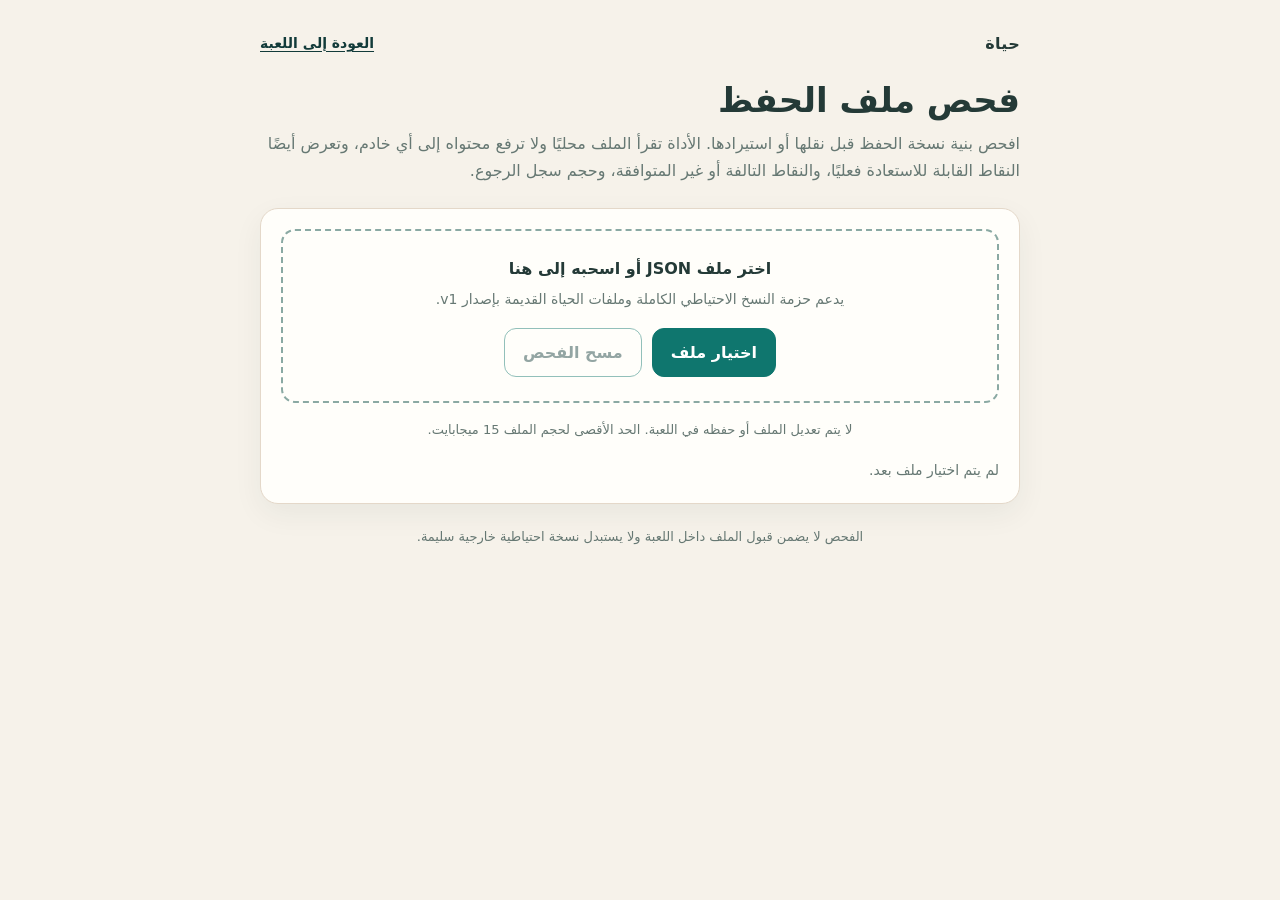
==== backup-check.html @ 65b22ee5 "test: capture and document Hayah visual identity v195" ====
<!doctype html>
<html lang="ar" dir="rtl">
<head>
  <meta charset="utf-8">
  <meta name="viewport" content="width=device-width, initial-scale=1, viewport-fit=cover">
  <meta name="theme-color" content="#123b3a">
  <meta name="description" content="أداة محلية لفحص البنية الأساسية لملفات حفظ حياة قبل الاستيراد.">
  <title>فحص ملف الحفظ | حياة</title>
  <style>
    :root {
      color-scheme: light;
      --page: #f6f2ea;
      --surface: #fffefa;
      --ink: #243a37;
      --muted: #667873;
      --line: #e4d8c9;
      --brand: #0f766e;
      --brand-strong: #123b3a;
      --good: #17613f;
      --bad: #9b3434;
      --warn: #805b17;
    }
    * { box-sizing: border-box; }
    body {
      margin: 0;
      min-height: 100vh;
      background: var(--page);
      color: var(--ink);
      font: 16px/1.7 system-ui, -apple-system, "Segoe UI", sans-serif;
    }
    main { width: min(100% - 28px, 760px); margin: 0 auto; padding: 30px 0 44px; }
    .topline { display: flex; align-items: center; justify-content: space-between; gap: 16px; margin-bottom: 22px; }
    .brand { font-weight: 900; letter-spacing: .02em; }
    a { color: var(--brand-strong); text-underline-offset: 3px; }
    .back-link { font-size: 14px; font-weight: 700; }
    h1 { margin: 0 0 8px; font-size: clamp(25px, 5vw, 34px); line-height: 1.25; }
    .intro { color: var(--muted); margin: 0 0 24px; }
    .panel, .report-card {
      background: var(--surface);
      border: 1px solid var(--line);
      border-radius: 18px;
      padding: 20px;
      box-shadow: 0 10px 30px rgba(17, 59, 54, .06);
    }
    .drop-zone {
      border: 2px dashed #8aa9a3;
      border-radius: 14px;
      padding: 24px 16px;
      text-align: center;
      transition: border-color .15s ease, background .15s ease;
    }
    .drop-zone.is-dragging { border-color: var(--brand); background: #eef8f5; }
    .drop-title { font-weight: 800; margin: 0 0 6px; }
    .muted { color: var(--muted); margin: 0; font-size: 14px; }
    .actions { display: flex; flex-wrap: wrap; justify-content: center; gap: 10px; margin-top: 16px; }
    .button {
      display: inline-flex;
      min-height: 46px;
      align-items: center;
      justify-content: center;
      padding: 10px 18px;
      border: 1px solid var(--brand);
      border-radius: 12px;
      background: var(--brand);
      color: #fff;
      font: inherit;
      font-weight: 800;
      text-decoration: none;
      cursor: pointer;
    }
    .button.secondary { background: transparent; color: var(--brand-strong); }
    .button:disabled { opacity: .45; cursor: not-allowed; }
    .file-input {
      position: absolute;
      width: 1px;
      height: 1px;
      padding: 0;
      margin: -1px;
      overflow: hidden;
      clip: rect(0, 0, 0, 0);
      white-space: nowrap;
      border: 0;
    }
    .file-input:focus-visible + .button { outline: 3px solid var(--brand); outline-offset: 3px; }
    .privacy-note { margin: 16px 0 0; color: var(--muted); font-size: 13px; text-align: center; }
    #backupResult { margin-top: 18px; }
    .report-card { padding: 18px; }
    .report-valid { border-color: #8fc5a3; }
    .report-invalid { border-color: #e0a09b; }
    .report-note { border-color: var(--line); }
    .report-status { margin: 0 0 14px; font-size: 18px; font-weight: 900; }
    .report-valid .report-status { color: var(--good); }
    .report-invalid .report-status { color: var(--bad); }
    .report-facts { display: grid; grid-template-columns: minmax(0, 1fr) minmax(0, 1.4fr); gap: 8px 14px; margin: 0; }
    .report-facts dt { color: var(--muted); }
    .report-facts dd { margin: 0; overflow-wrap: anywhere; font-weight: 700; }
    .report-errors-title, .report-warnings-title { margin: 18px 0 6px; font-size: 15px; }
    .report-errors-title { color: var(--bad); }
    .report-warnings-title { color: var(--warn); }
    .report-errors, .report-warnings { margin: 0; padding-inline-start: 22px; }
    .report-errors { color: var(--bad); }
    .report-warnings { color: var(--warn); }
    .report-disclaimer { margin: 18px 0 0; padding-top: 12px; border-top: 1px solid var(--line); color: var(--muted); font-size: 13px; }
    footer { margin-top: 22px; text-align: center; color: var(--muted); font-size: 13px; }
    :focus-visible { outline: 3px solid var(--brand); outline-offset: 3px; }
    @media (max-width: 480px) {
      main { padding-top: 20px; }
      .panel { padding: 14px; }
      .report-card { padding: 14px; }
      .report-facts { grid-template-columns: 1fr; gap: 2px; }
      .report-facts dd { margin-bottom: 8px; }
    }
    @media (prefers-color-scheme: dark) {
      :root {
        color-scheme: dark;
        --page: #101d1c;
        --surface: #172927;
        --ink: #e7f0ed;
        --muted: #b4c5c0;
        --line: #38504b;
        --brand: #3b9b8d;
        --brand-strong: #9be0d2;
        --good: #9bdbad;
        --bad: #ffaaa2;
        --warn: #f0cb7d;
      }
      .drop-zone.is-dragging { background: #193b35; }
      .button { color: #071d1a; }
      .button.secondary { color: var(--brand-strong); }
      .report-valid { border-color: #477d59; }
      .report-invalid { border-color: #8e4e4a; }
    }
    @media (prefers-reduced-motion: reduce) {
      *, *::before, *::after { transition: none !important; scroll-behavior: auto !important; }
    }
  </style>
</head>
<body>
  <main>
    <div class="topline">
      <span class="brand">حياة</span>
      <a class="back-link" href="./index.html">العودة إلى اللعبة</a>
    </div>
    <h1>فحص ملف الحفظ</h1>
    <p class="intro">افحص بنية نسخة الحفظ قبل نقلها أو استيرادها. الأداة تقرأ الملف محليًا ولا ترفع محتواه إلى أي خادم، وتعرض أيضًا النقاط القابلة للاستعادة فعليًا، والنقاط التالفة أو غير المتوافقة، وحجم سجل الرجوع.</p>

    <section class="panel" aria-labelledby="dropTitle">
      <div class="drop-zone" id="backupDropZone" role="group" aria-label="منطقة اختيار ملف الحفظ">
        <p class="drop-title" id="dropTitle">اختر ملف JSON أو اسحبه إلى هنا</p>
        <p class="muted">يدعم حزمة النسخ الاحتياطي الكاملة وملفات الحياة القديمة بإصدار v1.</p>
        <div class="actions">
          <input class="file-input" id="backupFile" type="file" accept=".json,application/json" aria-describedby="privacyNote">
          <label class="button" for="backupFile">اختيار ملف</label>
          <button class="button secondary" id="clearBackupCheck" type="button" disabled>مسح الفحص</button>
        </div>
      </div>
      <p class="privacy-note" id="privacyNote">لا يتم تعديل الملف أو حفظه في اللعبة. الحد الأقصى لحجم الملف 15 ميجابايت.</p>
      <div id="backupResult" role="status" aria-live="polite" aria-atomic="true">
        <p class="muted">لم يتم اختيار ملف بعد.</p>
      </div>
    </section>

    <footer>
      <p>الفحص لا يضمن قبول الملف داخل اللعبة ولا يستبدل نسخة احتياطية خارجية سليمة.</p>
    </footer>
    <noscript><p class="report-card report-invalid">يلزم تفعيل JavaScript لفحص الملف محليًا.</p></noscript>
  </main>
  <script src="./backup-check.js"></script>
</body>
</html>
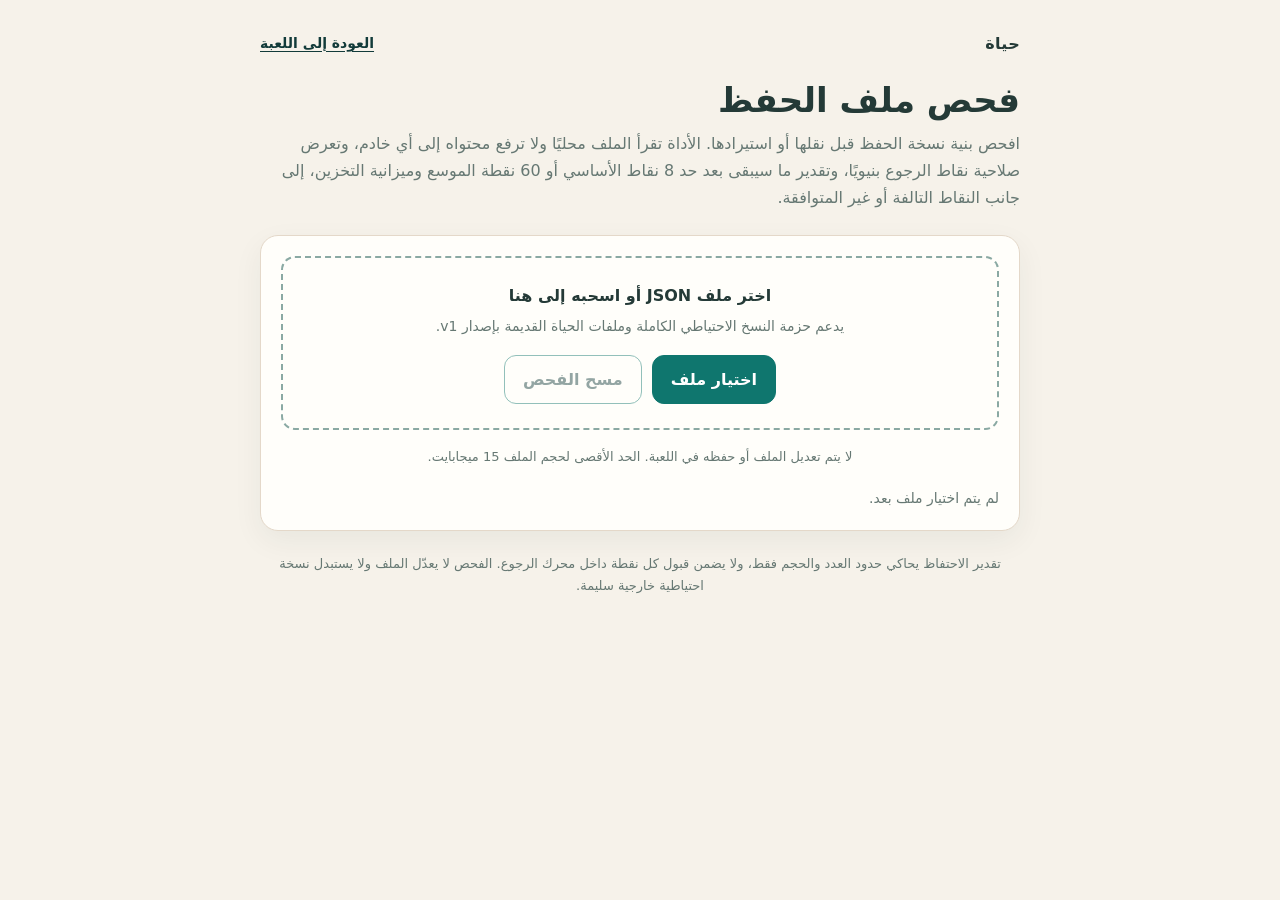
==== commit c81587c6: "Improve backup preflight retention estimates for backup-check.html" ====
--- a/backup-check.html
+++ b/backup-check.html
@@ -94,6 +94,17 @@
     .report-facts { display: grid; grid-template-columns: minmax(0, 1fr) minmax(0, 1.4fr); gap: 8px 14px; margin: 0; }
     .report-facts dt { color: var(--muted); }
     .report-facts dd { margin: 0; overflow-wrap: anywhere; font-weight: 700; }
+    .fingerprint-tools { margin: 18px 0; padding: 14px; border: 1px solid var(--line); border-radius: 14px; background: var(--page); }
+    .fingerprint-tools h3 { margin: 0 0 10px; font-size: 16px; }
+    .fingerprint-field { display: block; margin-top: 12px; }
+    .fingerprint-label { display: block; margin-bottom: 6px; color: var(--muted); font-size: 14px; font-weight: 700; }
+    .fingerprint-value, .fingerprint-expected { display: block; width: 100%; min-height: 46px; padding: 10px 12px; border: 1px solid var(--line); border-radius: 10px; background: var(--surface); color: var(--ink); font: 13px/1.5 ui-monospace, SFMono-Regular, Consolas, monospace; }
+    .fingerprint-value, .fingerprint-expected { direction: ltr; text-align: left; }
+    .fingerprint-actions { display: flex; flex-wrap: wrap; gap: 8px; margin-top: 12px; }
+    .fingerprint-actions .button { flex: 1 1 150px; }
+    .fingerprint-status { min-height: 1.7em; margin: 10px 0 0; color: var(--muted); font-size: 13px; }
+    .fingerprint-status.is-success { color: var(--good); }
+    .fingerprint-status.is-warning { color: var(--warn); }
     .report-errors-title, .report-warnings-title { margin: 18px 0 6px; font-size: 15px; }
     .report-errors-title { color: var(--bad); }
     .report-warnings-title { color: var(--warn); }
@@ -142,7 +153,7 @@
       <a class="back-link" href="./index.html">العودة إلى اللعبة</a>
     </div>
     <h1>فحص ملف الحفظ</h1>
-    <p class="intro">افحص بنية نسخة الحفظ قبل نقلها أو استيرادها. الأداة تقرأ الملف محليًا ولا ترفع محتواه إلى أي خادم، وتعرض أيضًا النقاط القابلة للاستعادة فعليًا، والنقاط التالفة أو غير المتوافقة، وحجم سجل الرجوع.</p>
+    <p class="intro">افحص بنية نسخة الحفظ قبل نقلها أو استيرادها. الأداة تقرأ الملف محليًا ولا ترفع محتواه إلى أي خادم، وتعرض صلاحية نقاط الرجوع بنيويًا، وتقدير ما سيبقى بعد حد 8 نقاط الأساسي أو 60 نقطة الموسع وميزانية التخزين، إلى جانب النقاط التالفة أو غير المتوافقة.</p>
 
     <section class="panel" aria-labelledby="dropTitle">
       <div class="drop-zone" id="backupDropZone" role="group" aria-label="منطقة اختيار ملف الحفظ">
@@ -161,7 +172,7 @@
     </section>
 
     <footer>
-      <p>الفحص لا يضمن قبول الملف داخل اللعبة ولا يستبدل نسخة احتياطية خارجية سليمة.</p>
+      <p>تقدير الاحتفاظ يحاكي حدود العدد والحجم فقط، ولا يضمن قبول كل نقطة داخل محرك الرجوع. الفحص لا يعدّل الملف ولا يستبدل نسخة احتياطية خارجية سليمة.</p>
     </footer>
     <noscript><p class="report-card report-invalid">يلزم تفعيل JavaScript لفحص الملف محليًا.</p></noscript>
   </main>
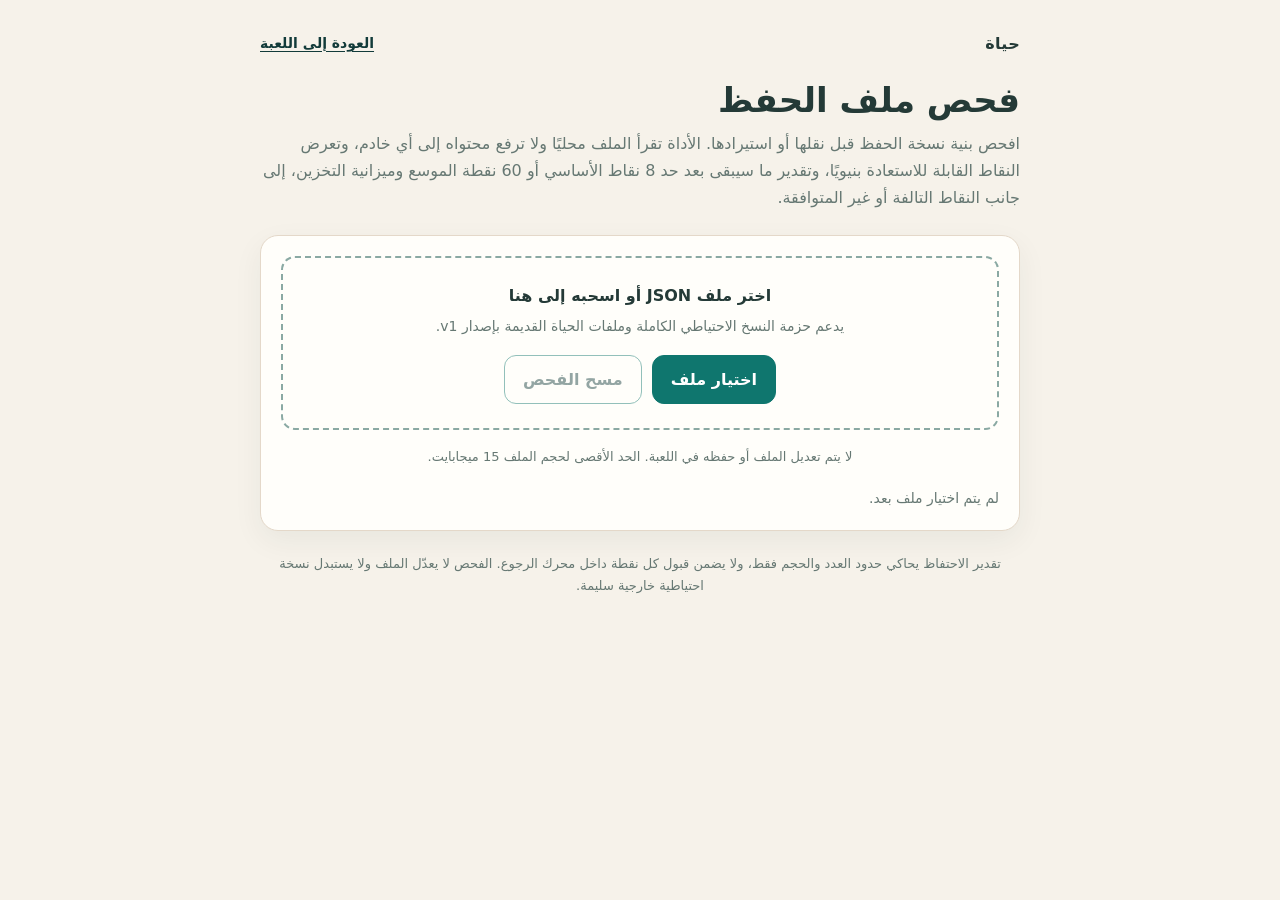
==== commit 82c43d30: "Clarify backup preflight retention estimate" ====
--- a/backup-check.html
+++ b/backup-check.html
@@ -153,7 +153,7 @@
       <a class="back-link" href="./index.html">العودة إلى اللعبة</a>
     </div>
     <h1>فحص ملف الحفظ</h1>
-    <p class="intro">افحص بنية نسخة الحفظ قبل نقلها أو استيرادها. الأداة تقرأ الملف محليًا ولا ترفع محتواه إلى أي خادم، وتعرض صلاحية نقاط الرجوع بنيويًا، وتقدير ما سيبقى بعد حد 8 نقاط الأساسي أو 60 نقطة الموسع وميزانية التخزين، إلى جانب النقاط التالفة أو غير المتوافقة.</p>
+    <p class="intro">افحص بنية نسخة الحفظ قبل نقلها أو استيرادها. الأداة تقرأ الملف محليًا ولا ترفع محتواه إلى أي خادم، وتعرض النقاط القابلة للاستعادة بنيويًا، وتقدير ما سيبقى بعد حد 8 نقاط الأساسي أو 60 نقطة الموسع وميزانية التخزين، إلى جانب النقاط التالفة أو غير المتوافقة.</p>
 
     <section class="panel" aria-labelledby="dropTitle">
       <div class="drop-zone" id="backupDropZone" role="group" aria-label="منطقة اختيار ملف الحفظ">
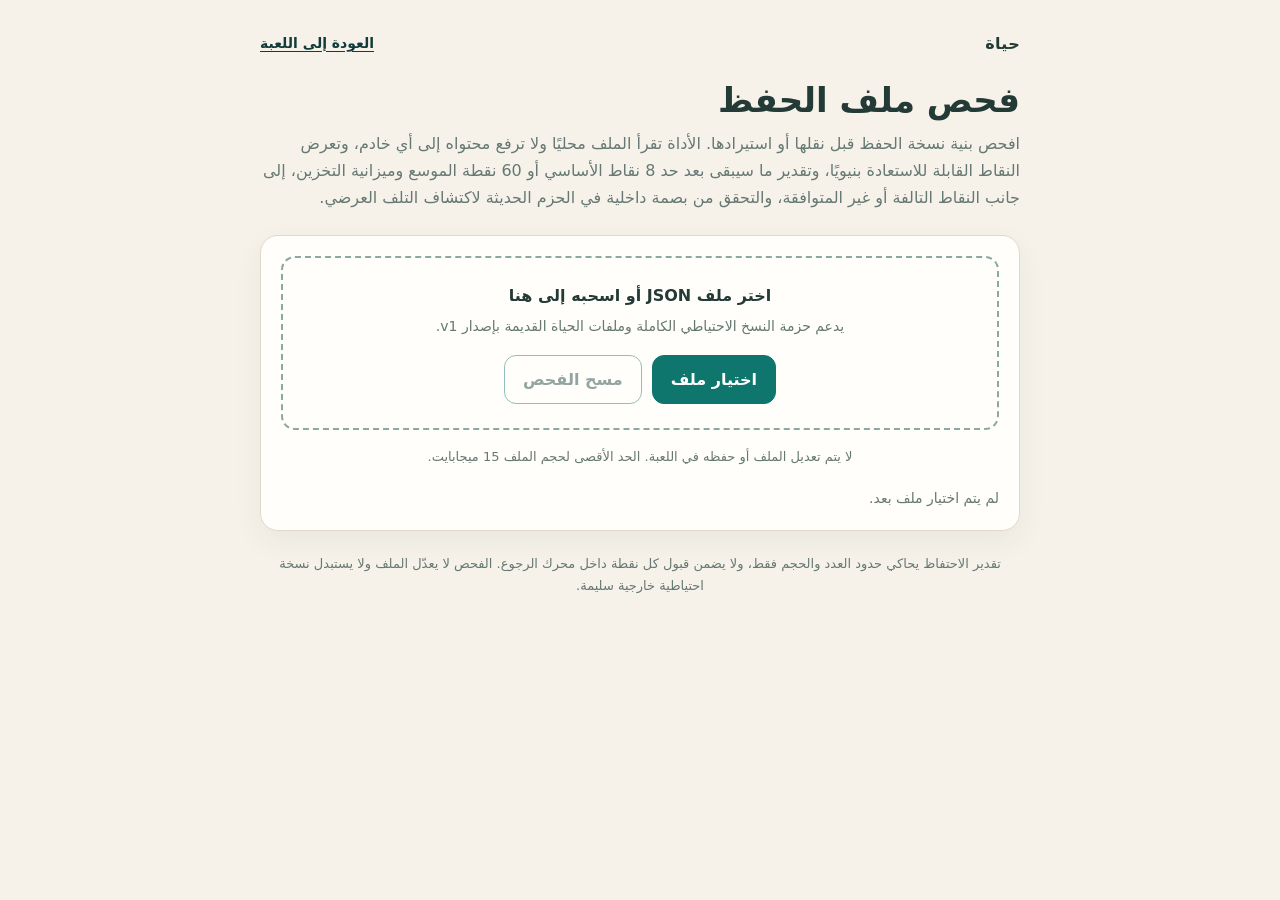
==== commit 8318449f: "v231: load and cache backup integrity helper" ====
--- a/backup-check.html
+++ b/backup-check.html
@@ -82,6 +82,7 @@
       border: 0;
     }
     .file-input:focus-visible + .button { outline: 3px solid var(--brand); outline-offset: 3px; }
+    .visually-hidden { position: absolute; width: 1px; height: 1px; padding: 0; margin: -1px; overflow: hidden; clip: rect(0, 0, 0, 0); white-space: nowrap; border: 0; }
     .privacy-note { margin: 16px 0 0; color: var(--muted); font-size: 13px; text-align: center; }
     #backupResult { margin-top: 18px; }
     .report-card { padding: 18px; }
@@ -153,7 +154,7 @@
       <a class="back-link" href="./index.html">العودة إلى اللعبة</a>
     </div>
     <h1>فحص ملف الحفظ</h1>
-    <p class="intro">افحص بنية نسخة الحفظ قبل نقلها أو استيرادها. الأداة تقرأ الملف محليًا ولا ترفع محتواه إلى أي خادم، وتعرض النقاط القابلة للاستعادة بنيويًا، وتقدير ما سيبقى بعد حد 8 نقاط الأساسي أو 60 نقطة الموسع وميزانية التخزين، إلى جانب النقاط التالفة أو غير المتوافقة.</p>
+    <p class="intro">افحص بنية نسخة الحفظ قبل نقلها أو استيرادها. الأداة تقرأ الملف محليًا ولا ترفع محتواه إلى أي خادم، وتعرض النقاط القابلة للاستعادة بنيويًا، وتقدير ما سيبقى بعد حد 8 نقاط الأساسي أو 60 نقطة الموسع وميزانية التخزين، إلى جانب النقاط التالفة أو غير المتوافقة، والتحقق من بصمة داخلية في الحزم الحديثة لاكتشاف التلف العرضي.</p>
 
     <section class="panel" aria-labelledby="dropTitle">
       <div class="drop-zone" id="backupDropZone" role="group" aria-label="منطقة اختيار ملف الحفظ">
@@ -166,9 +167,10 @@
         </div>
       </div>
       <p class="privacy-note" id="privacyNote">لا يتم تعديل الملف أو حفظه في اللعبة. الحد الأقصى لحجم الملف 15 ميجابايت.</p>
-      <div id="backupResult" role="status" aria-live="polite" aria-atomic="true">
+      <div id="backupResult" role="region" aria-label="نتيجة فحص ملف الحفظ" aria-live="off">
         <p class="muted">لم يتم اختيار ملف بعد.</p>
       </div>
+      <p id="backupAnnouncement" class="visually-hidden" role="status" aria-live="polite" aria-atomic="true"></p>
     </section>
 
     <footer>
@@ -176,6 +178,7 @@
     </footer>
     <noscript><p class="report-card report-invalid">يلزم تفعيل JavaScript لفحص الملف محليًا.</p></noscript>
   </main>
+  <script src="./backup-integrity.js"></script>
   <script src="./backup-check.js"></script>
 </body>
 </html>
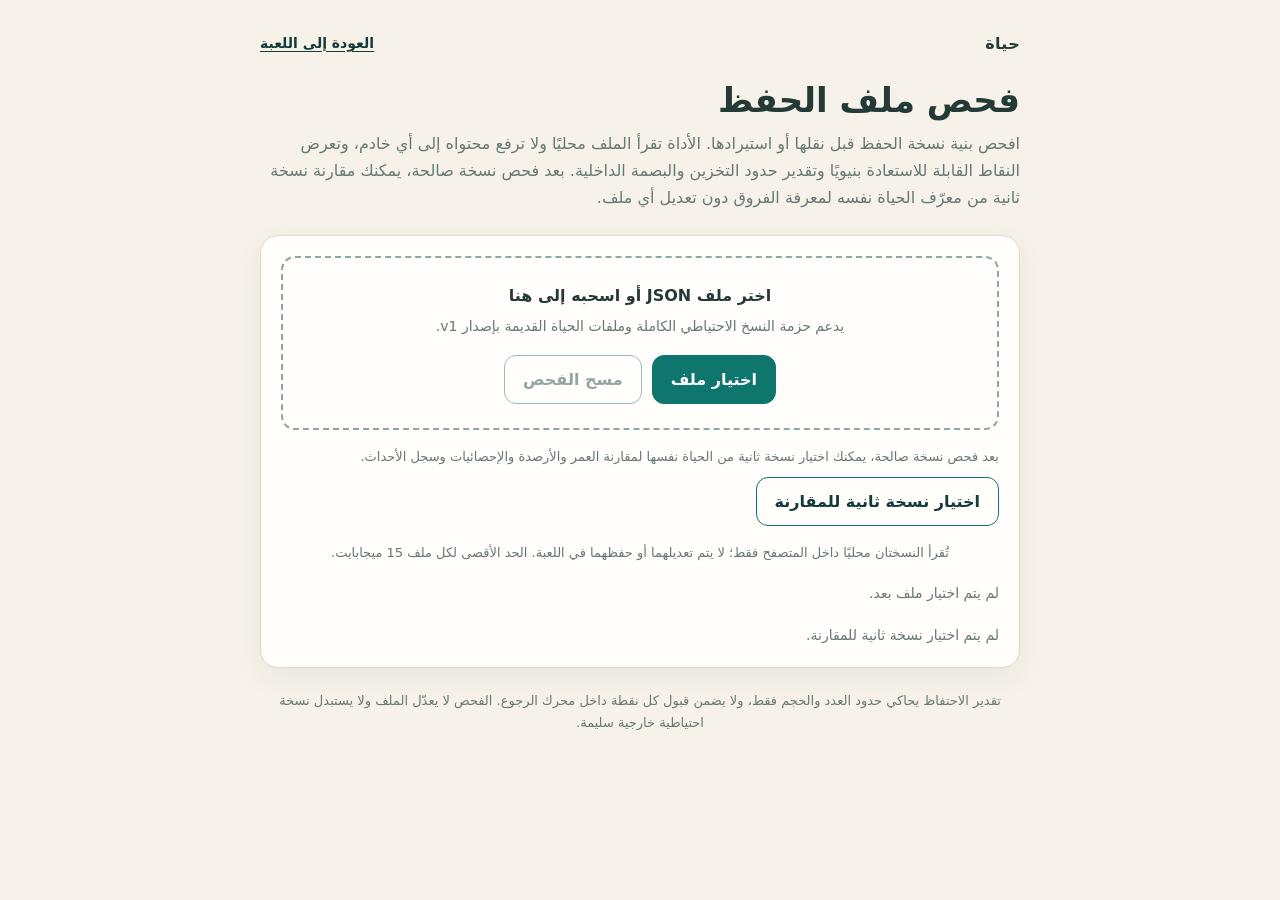
==== commit f0c76412: "feat: add second-backup comparison controls" ====
--- a/backup-check.html
+++ b/backup-check.html
@@ -84,7 +84,10 @@
     .file-input:focus-visible + .button { outline: 3px solid var(--brand); outline-offset: 3px; }
     .visually-hidden { position: absolute; width: 1px; height: 1px; padding: 0; margin: -1px; overflow: hidden; clip: rect(0, 0, 0, 0); white-space: nowrap; border: 0; }
     .privacy-note { margin: 16px 0 0; color: var(--muted); font-size: 13px; text-align: center; }
-    #backupResult { margin-top: 18px; }
+    #backupResult, #backupComparisonResult { margin-top: 18px; }
+    .comparison-picker { display: flex; flex-direction: column; align-items: flex-start; gap: 8px; margin-top: 16px; }
+    .comparison-picker p { margin: 0; color: var(--muted); font-size: 13px; line-height: 1.7; }
+    .comparison-picker .button { min-height: 44px; }
     .report-card { padding: 18px; }
     .report-valid { border-color: #8fc5a3; }
     .report-invalid { border-color: #e0a09b; }
@@ -154,7 +157,7 @@
       <a class="back-link" href="./index.html">العودة إلى اللعبة</a>
     </div>
     <h1>فحص ملف الحفظ</h1>
-    <p class="intro">افحص بنية نسخة الحفظ قبل نقلها أو استيرادها. الأداة تقرأ الملف محليًا ولا ترفع محتواه إلى أي خادم، وتعرض النقاط القابلة للاستعادة بنيويًا، وتقدير ما سيبقى بعد حد 8 نقاط الأساسي أو 60 نقطة الموسع وميزانية التخزين، إلى جانب النقاط التالفة أو غير المتوافقة، والتحقق من بصمة داخلية في الحزم الحديثة لاكتشاف التلف العرضي.</p>
+    <p class="intro">افحص بنية نسخة الحفظ قبل نقلها أو استيرادها. الأداة تقرأ الملف محليًا ولا ترفع محتواه إلى أي خادم، وتعرض النقاط القابلة للاستعادة بنيويًا وتقدير حدود التخزين والبصمة الداخلية. بعد فحص نسخة صالحة، يمكنك مقارنة نسخة ثانية من معرّف الحياة نفسه لمعرفة الفروق دون تعديل أي ملف.</p>
 
     <section class="panel" aria-labelledby="dropTitle">
       <div class="drop-zone" id="backupDropZone" role="group" aria-label="منطقة اختيار ملف الحفظ">
@@ -166,9 +169,17 @@
           <button class="button secondary" id="clearBackupCheck" type="button" disabled>مسح الفحص</button>
         </div>
       </div>
-      <p class="privacy-note" id="privacyNote">لا يتم تعديل الملف أو حفظه في اللعبة. الحد الأقصى لحجم الملف 15 ميجابايت.</p>
+      <div class="comparison-picker">
+        <p id="comparisonNote">بعد فحص نسخة صالحة، يمكنك اختيار نسخة ثانية من الحياة نفسها لمقارنة العمر والأرصدة والإحصائيات وسجل الأحداث.</p>
+        <input class="file-input" id="compareBackupFile" type="file" accept=".json,application/json" aria-describedby="comparisonNote" disabled>
+        <label class="button secondary" for="compareBackupFile">اختيار نسخة ثانية للمقارنة</label>
+      </div>
+      <p class="privacy-note" id="privacyNote">تُقرأ النسختان محليًا داخل المتصفح فقط؛ لا يتم تعديلهما أو حفظهما في اللعبة. الحد الأقصى لكل ملف 15 ميجابايت.</p>
       <div id="backupResult" role="region" aria-label="نتيجة فحص ملف الحفظ" aria-live="off">
         <p class="muted">لم يتم اختيار ملف بعد.</p>
+      </div>
+      <div id="backupComparisonResult" role="region" aria-label="مقارنة نسختين من الحياة" aria-live="off">
+        <p class="muted">لم يتم اختيار نسخة ثانية للمقارنة.</p>
       </div>
       <p id="backupAnnouncement" class="visually-hidden" role="status" aria-live="polite" aria-atomic="true"></p>
     </section>
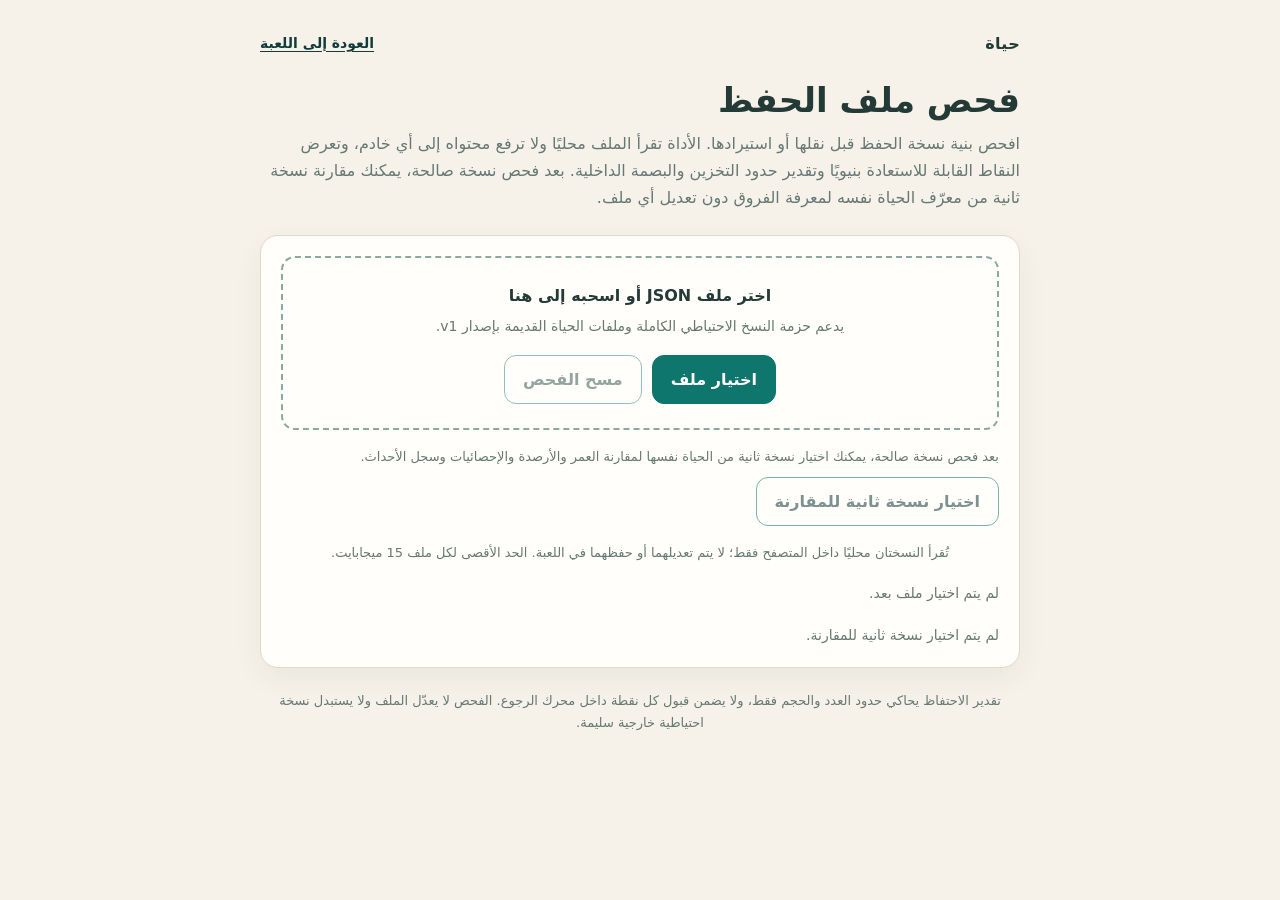
==== commit 6d0c53e8: "ui: show disabled state for backup comparison picker" ====
--- a/backup-check.html
+++ b/backup-check.html
@@ -88,6 +88,7 @@
     .comparison-picker { display: flex; flex-direction: column; align-items: flex-start; gap: 8px; margin-top: 16px; }
     .comparison-picker p { margin: 0; color: var(--muted); font-size: 13px; line-height: 1.7; }
     .comparison-picker .button { min-height: 44px; }
+    .comparison-picker .is-disabled { opacity: .55; cursor: not-allowed; }
     .report-card { padding: 18px; }
     .report-valid { border-color: #8fc5a3; }
     .report-invalid { border-color: #e0a09b; }
@@ -172,7 +173,7 @@
       <div class="comparison-picker">
         <p id="comparisonNote">بعد فحص نسخة صالحة، يمكنك اختيار نسخة ثانية من الحياة نفسها لمقارنة العمر والأرصدة والإحصائيات وسجل الأحداث.</p>
         <input class="file-input" id="compareBackupFile" type="file" accept=".json,application/json" aria-describedby="comparisonNote" disabled>
-        <label class="button secondary" for="compareBackupFile">اختيار نسخة ثانية للمقارنة</label>
+        <label class="button secondary is-disabled" id="compareBackupLabel" for="compareBackupFile" aria-disabled="true">اختيار نسخة ثانية للمقارنة</label>
       </div>
       <p class="privacy-note" id="privacyNote">تُقرأ النسختان محليًا داخل المتصفح فقط؛ لا يتم تعديلهما أو حفظهما في اللعبة. الحد الأقصى لكل ملف 15 ميجابايت.</p>
       <div id="backupResult" role="region" aria-label="نتيجة فحص ملف الحفظ" aria-live="off">
